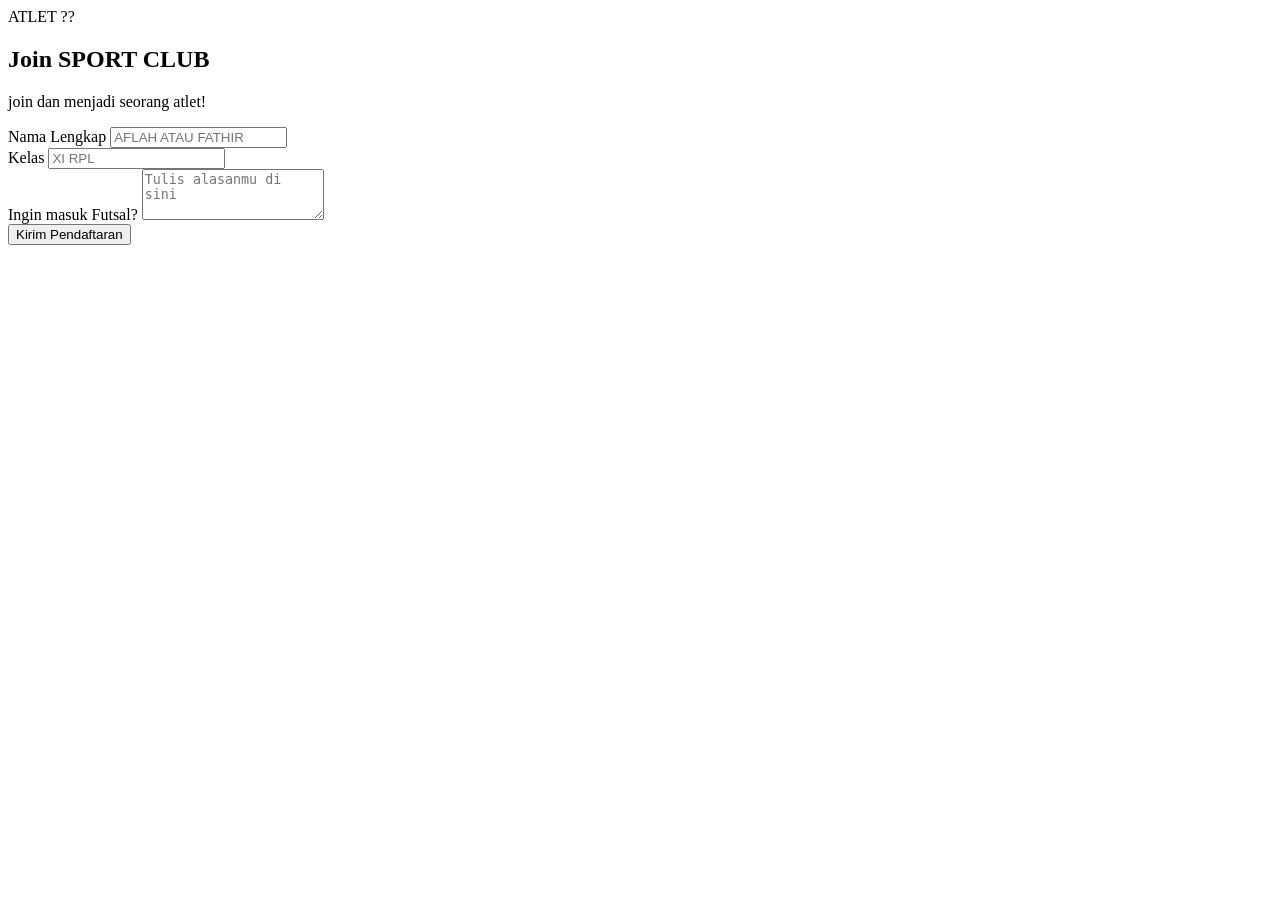
==== index.html @ 7906a8b8 "Create index.html" ====
<!DOCTYPE html>
<html lang="id">
<head>
    <meta charset="UTF-8">
    <meta name="viewport" content="width=device-width, initial-scale=1.0">
    <link rel="stylesheet" href="text.css">
    <title>Pendaftaran Futsal</title>
</head>
<body>


    <div class="profile-card">
        
        <div class="form-header">
            
            <span class="badge">ATLET ??</span>
            <h2>Join SPORT CLUB</h2>
            <p>join dan menjadi seorang atlet!</p>
        </div>

        <form>
            <div class="Input-Group">
                <label for="nama">Nama Lengkap</label>
            
                <input type="text" id="nama" placeholder="AFLAH ATAU FATHIR" required>
            </div>

            <div class="Input-Group">
                <label for="kelas">Kelas</label>
                <input type="text" id="kelas" placeholder="XI RPL" required>
            </div>

            
            <div class="Input-Group">
                <label for="alasan">Ingin masuk Futsal?</label>
                <textarea id="alasan" rows="3" placeholder="Tulis alasanmu di sini" required></textarea>
            </div>

            <button type="submit" class="btn btn-submit">Kirim Pendaftaran</button>
        </form>

    </div>

</body>
</html>
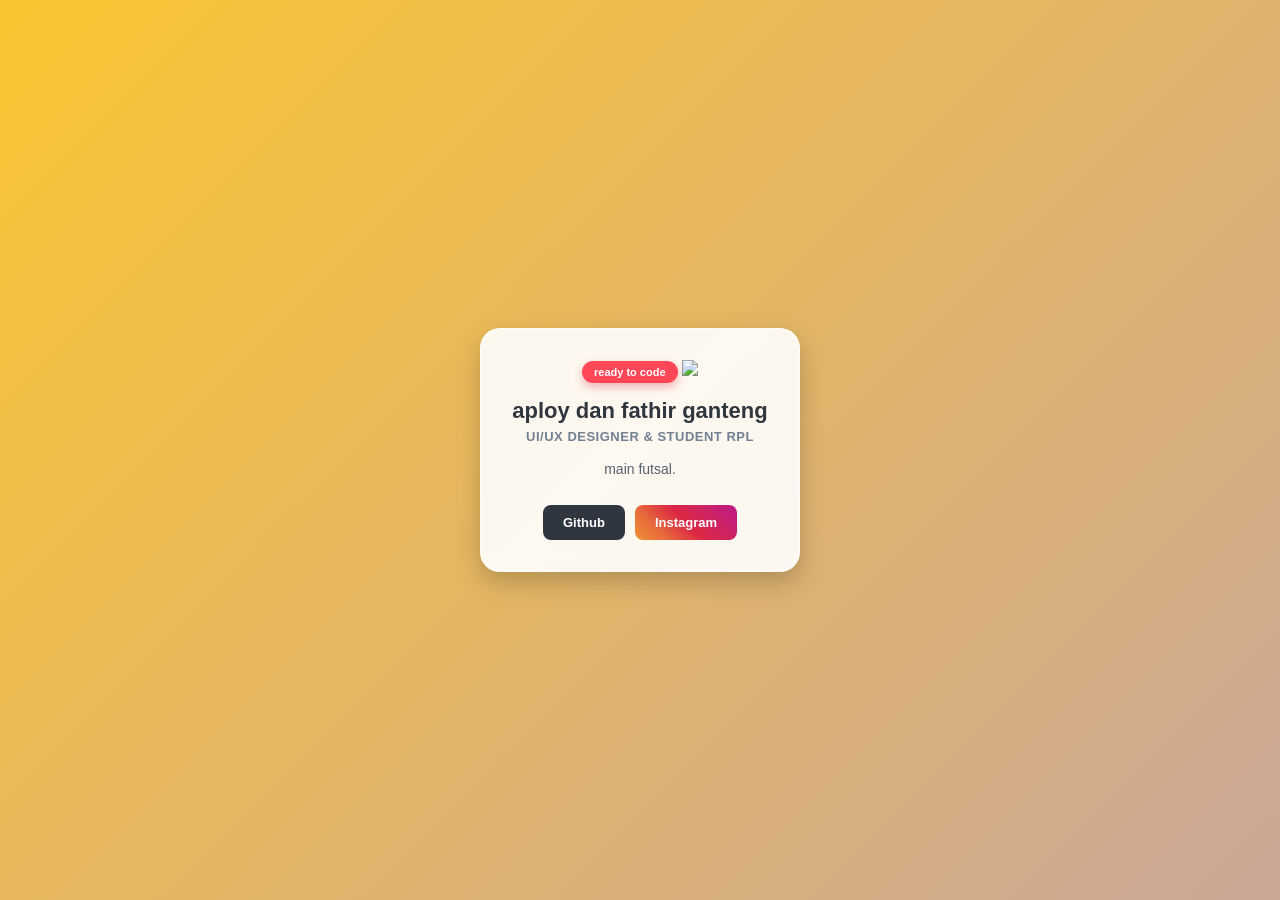
==== commit fc6f0cef: "Add files via upload" ====
--- a/index.html
+++ b/index.html
@@ -1,45 +1,37 @@
-<!DOCTYPE html>
-<html lang="id">
-<head>
-    <meta charset="UTF-8">
-    <meta name="viewport" content="width=device-width, initial-scale=1.0">
-    <link rel="stylesheet" href="text.css">
-    <title>Pendaftaran Futsal</title>
-</head>
-<body>
-
-
-    <div class="profile-card">
-        
-        <div class="form-header">
-            
-            <span class="badge">ATLET ??</span>
-            <h2>Join SPORT CLUB</h2>
-            <p>join dan menjadi seorang atlet!</p>
-        </div>
-
-        <form>
-            <div class="Input-Group">
-                <label for="nama">Nama Lengkap</label>
-            
-                <input type="text" id="nama" placeholder="AFLAH ATAU FATHIR" required>
-            </div>
-
-            <div class="Input-Group">
-                <label for="kelas">Kelas</label>
-                <input type="text" id="kelas" placeholder="XI RPL" required>
-            </div>
-
-            
-            <div class="Input-Group">
-                <label for="alasan">Ingin masuk Futsal?</label>
-                <textarea id="alasan" rows="3" placeholder="Tulis alasanmu di sini" required></textarea>
-            </div>
-
-            <button type="submit" class="btn btn-submit">Kirim Pendaftaran</button>
-        </form>
-
-    </div>
-
-</body>
-</html>
+<!DOCTYPE html>
+<html lang="id">
+<head>
+	<meta charset="UTF-8">
+	<meta name="viewport" content="width=device-width, initial-scale=1.0">
+	<title>Digital Profile Card</title>
+	<!-- Menghubungkan file HTML dengan file CSS eksternal -->
+	<link rel="stylesheet" href="style.css">
+</head>
+<body>
+
+	<!-- Kartu kontainer utama -->
+	<div class="profile-card">
+
+		<!-- Badge status aktif -->
+		<span class="badge">ready to code</span>
+
+		<!-- Foto profil -->
+		<img src="https://img.a.transfermarkt.technology/portrait/big/8198-1748102259.jpg?lm=1">
+
+		<!-- Nama & peran -->
+		<h1>aploy dan fathir ganteng</h1>
+		<p class="role">UI/UX Designer & Student RPL</p>
+		
+		<!-- Bio / Deskripsi singkat -->
+		<p class="bio">main futsal.</p>
+
+		<!-- Tombol Aksi / Media Sosial -->
+		<div class="social-links">
+			<a href="#" class="btn github">Github</a>
+			<a href="#" class="btn instagram">Instagram</a>
+		</div>
+
+	</div>
+
+</body>
+</html>
--- a/style.css
+++ b/style.css
@@ -0,0 +1,119 @@
+/* Mengatur font dan reset dasar */
+* {
+    margin: 0;
+    padding: 0;
+    box-sizing: border-box;
+}
+
+/* Tampilan background dengan gradasi warna gen-z (cerah & menarik) */
+body {
+	background: linear-gradient(135deg, #fbc531, #9a88ff, #00a8ff);
+	background-size: 400% 400%;
+	animation: gradientBG 10s ease infinite;
+	font-family: 'Segoe UI', Tahoma, Geneva, Verdana, sans-serif;
+	display: flex;
+	justify-content: center;
+	align-items: center;
+	height: 100vh;
+}
+
+/* Animasi pergerakan warna background */
+@keyframes gradientBG {
+	0% { background-position: 0% 50%; }
+	50% { background-position: 100% 50%; }
+	100% { background-position: 0% 50%; }
+}
+
+/* Kotak kartu profil */
+.profile-card {
+	background: rgba(255, 255, 255, 0.9);
+	backdrop-filter: blur(10px);
+	width: 320px;
+	padding: 30px 20px;
+	text-align: center;
+	border-radius: 20px;
+	box-shadow: 0 10px 25px rgba(0, 0, 0, 0.2);
+	position: relative;
+	border: 2px solid rgba(255, 255, 255, 0.5);
+}
+
+/* Badge / Label status di atas */
+.badge {
+    background: #ff4757;
+    color: white;
+    font-size: 11px;
+    font-weight: bold;
+    padding: 5px 12px;
+    border-radius: 20px;
+    display: inline-block;
+    margin-bottom: 15px;
+    box-shadow: 0 4px 10px rgba(225, 71, 87, 0.4);
+}
+
+/* Foto profil bundar */
+.profile-img {
+	width: 110px;
+	height: 110px;
+	border-radius: 50%;
+	object-fit: cover;
+	border: 4px solid #9a88ff;
+	box-shadow: 0 5px 15px rgba(0, 0, 0, 0.15);
+	margin-bottom: 15px;
+}
+
+/* Nama pengguna */
+.profile-card h1 {
+	font-size: 22px;
+	color: #2f3640;
+	margin-bottom: 5px;
+}
+
+/* Peran / profesi */
+.role {
+	color: #718093;
+	font-size: 13px;
+	font-weight: 600;
+	margin-bottom: 15px;
+	text-transform: uppercase;
+	letter-spacing: 0.5px;
+}
+
+/* Bio singkat */
+.bio {
+	font-size: 14px;
+	color: #57606f;
+	line-height: 1.5;
+	margin-bottom: 25px;
+}
+
+/* Pembungkus tombol */
+.social-links {
+    display: flex;
+    gap: 10px;
+    justify-content: center;
+}
+
+/* Tombol Tautan */
+.btn {
+    text-decoration: none;
+    padding: 10px 20px;
+    border-radius: 8px;
+    font-size: 13px;
+    font-weight: bold;
+    color: white;
+    transition: transform 0.2s ease, box-shadow 0.2s ease;
+}
+
+.btn:hover {
+    transform: translateY(-3px);
+    box-shadow: 0 5px 15px rgba(0,0,0,0.2);
+}
+
+/* Warna khusus tombol */
+.github {
+	background-color: #2f3640;
+}
+
+.instagram {
+	background: linear-gradient(45deg, #f09433, #e6683c, #dc2743, #cc2366, #bc1888);
+}
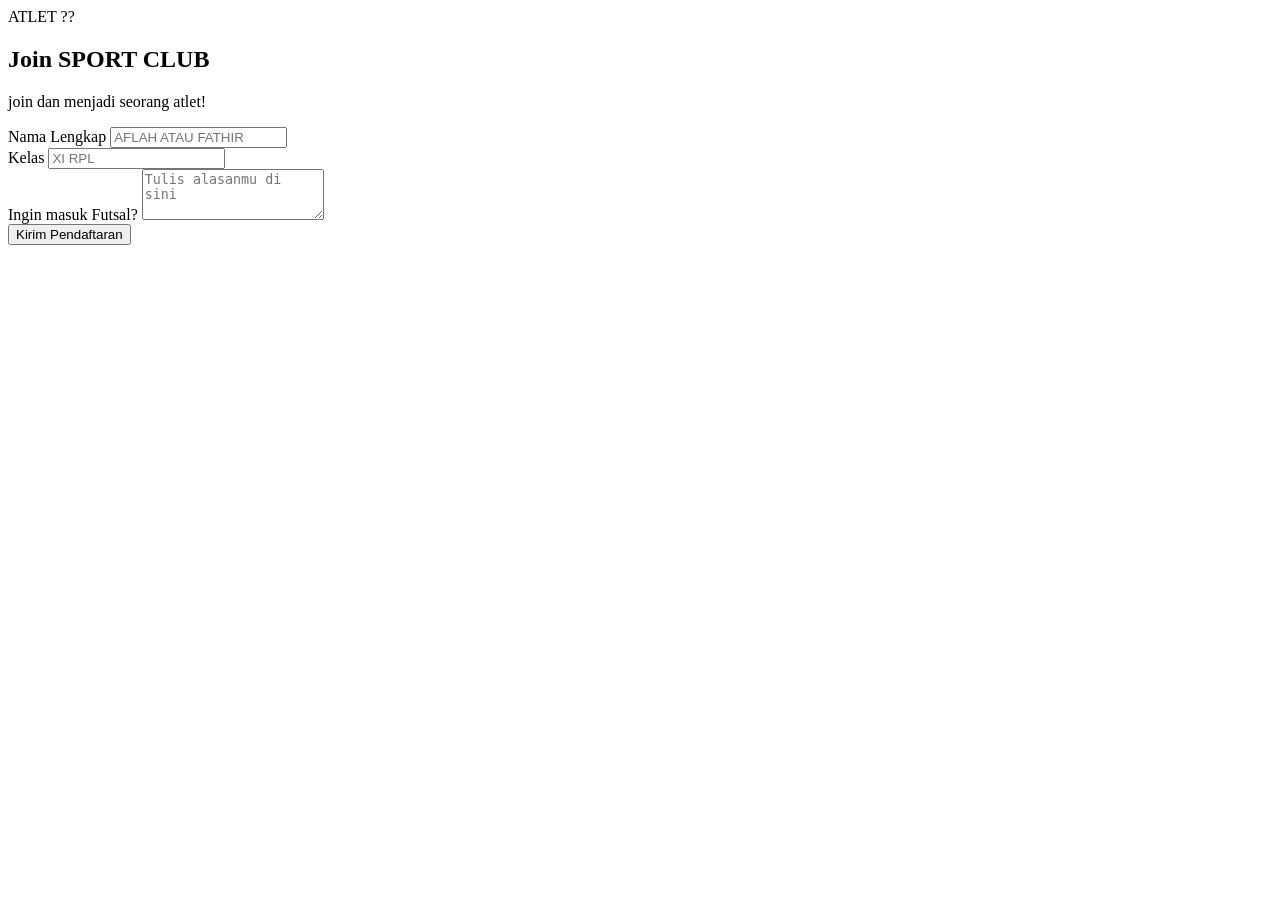
==== commit fe5d21db: "Update and rename tes.html to index.html" ====
--- a/index.html
+++ b/index.html
@@ -1,37 +1,45 @@
 <!DOCTYPE html>
 <html lang="id">
 <head>
-	<meta charset="UTF-8">
-	<meta name="viewport" content="width=device-width, initial-scale=1.0">
-	<title>Digital Profile Card</title>
-	<!-- Menghubungkan file HTML dengan file CSS eksternal -->
-	<link rel="stylesheet" href="style.css">
+    <meta charset="UTF-8">
+    <meta name="viewport" content="width=device-width, initial-scale=1.0">
+    <link rel="stylesheet" href="style.css">
+    <title>Pendaftaran Futsal</title>
 </head>
 <body>
 
-	<!-- Kartu kontainer utama -->
-	<div class="profile-card">
 
-		<!-- Badge status aktif -->
-		<span class="badge">ready to code</span>
+    <div class="profile-card">
+        
+        <div class="form-header">
+            
+            <span class="badge">ATLET ??</span>
+            <h2>Join SPORT CLUB</h2>
+            <p>join dan menjadi seorang atlet!</p>
+        </div>
 
-		<!-- Foto profil -->
-		<img src="https://img.a.transfermarkt.technology/portrait/big/8198-1748102259.jpg?lm=1">
+        <form>
+            <div class="Input-Group">
+                <label for="nama">Nama Lengkap</label>
+            
+                <input type="text" id="nama" placeholder="AFLAH ATAU FATHIR" required>
+            </div>
 
-		<!-- Nama & peran -->
-		<h1>aploy dan fathir ganteng</h1>
-		<p class="role">UI/UX Designer & Student RPL</p>
-		
-		<!-- Bio / Deskripsi singkat -->
-		<p class="bio">main futsal.</p>
+            <div class="Input-Group">
+                <label for="kelas">Kelas</label>
+                <input type="text" id="kelas" placeholder="XI RPL" required>
+            </div>
 
-		<!-- Tombol Aksi / Media Sosial -->
-		<div class="social-links">
-			<a href="#" class="btn github">Github</a>
-			<a href="#" class="btn instagram">Instagram</a>
-		</div>
+            
+            <div class="Input-Group">
+                <label for="alasan">Ingin masuk Futsal?</label>
+                <textarea id="alasan" rows="3" placeholder="Tulis alasanmu di sini" required></textarea>
+            </div>
 
-	</div>
+            <button type="submit" class="btn btn-submit">Kirim Pendaftaran</button>
+        </form>
+
+    </div>
 
 </body>
-</html>+</html>
